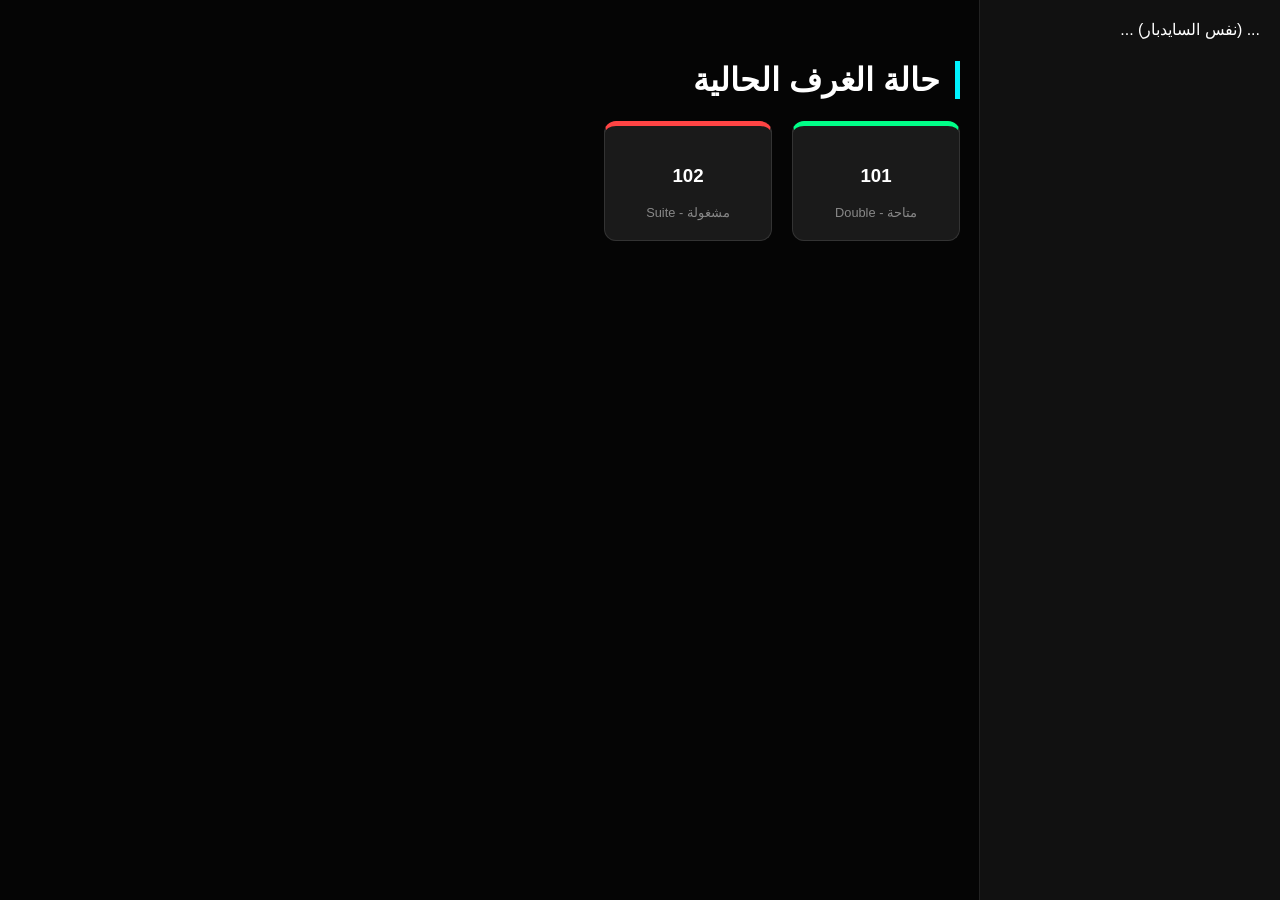
==== frontdesk.html @ c7780a7c "Create frontdesk.html" ====
<!DOCTYPE html>
<html lang="ar">
<head>
    <meta charset="UTF-8">
    <title>الاستقبال | خريطة الغرف</title>
    <link rel="stylesheet" href="style.css">
    <style>
        .rooms-grid { display: grid; grid-template-columns: repeat(auto-fill, minmax(150px, 1fr)); gap: 20px; }
        .room-card { background: #1a1a1a; padding: 20px; border-radius: 12px; text-align: center; border: 1px solid #333; position: relative; }
        .available { border-top: 5px solid #00ff88; }
        .occupied { border-top: 5px solid #ff4444; }
        .cleaning { border-top: 5px solid #ffbb00; }
        .room-card span { display: block; margin-top: 10px; font-size: 0.8em; color: #888; }
    </style>
</head>
<body>
    <div class="sidebar">... (نفس السايدبار) ...</div>
    <div class="container">
        <h1>حالة الغرف الحالية</h1>
        <div class="rooms-grid" id="roomsDisplay">
            <div class="room-card available"><h3>101</h3><span>متاحة - Double</span></div>
            <div class="room-card occupied"><h3>102</h3><span>مشغولة - Suite</span></div>
        </div>
    </div>
</body>
</html>
---- style.css ----
/* Global Styles - Fateen Digital Solution */
:root {
    --bg-color: #050505;
    --card-bg: #111111;
    --primary-cyan: #00f2fe;
    --text-color: #ffffff;
    --accent-glow: 0 0 20px rgba(0, 242, 254, 0.4);
    --border-color: #222;
}

body {
    margin: 0;
    font-family: 'Cairo', sans-serif;
    background-color: var(--bg-color);
    color: var(--text-color);
    display: flex;
    direction: rtl;
}

/* Sidebar */
.sidebar {
    width: 260px;
    height: 100vh;
    background: var(--card-bg);
    border-left: 1px solid var(--border-color);
    position: fixed;
    padding: 20px;
}

.sidebar h2 {
    color: var(--primary-cyan);
    text-shadow: var(--accent-glow);
    text-align: center;
    border-bottom: 1px solid var(--border-color);
    padding-bottom: 20px;
}

.nav-link {
    display: block;
    padding: 15px;
    color: #bbb;
    text-decoration: none;
    margin: 10px 0;
    border-radius: 8px;
    transition: 0.3s;
}

.nav-link:hover, .nav-link.active {
    background: rgba(0, 242, 254, 0.1);
    color: var(--primary-cyan);
    box-shadow: var(--accent-glow);
}

/* Main Content Area */
.container {
    margin-right: 280px;
    padding: 40px;
    width: 100%;
}

/* Cards & Elements */
.card {
    background: var(--card-bg);
    border: 1px solid var(--border-color);
    border-radius: 15px;
    padding: 25px;
    margin-bottom: 20px;
}

h1 { border-right: 5px solid var(--primary-cyan); padding-right: 15px; }

table { width: 100%; border-collapse: collapse; margin-top: 20px; }
th { color: var(--primary-cyan); text-align: right; padding: 15px; border-bottom: 2px solid var(--border-color); }
td { padding: 15px; border-bottom: 1px solid var(--border-color); }

button {
    background: var(--primary-cyan);
    color: #000;
    border: none;
    padding: 12px 25px;
    border-radius: 8px;
    font-weight: bold;
    cursor: pointer;
    box-shadow: var(--accent-glow);
}

input, select {
    background: #1a1a1a;
    border: 1px solid #333;
    color: white;
    padding: 12px;
    border-radius: 8px;
    margin-bottom: 15px;
}
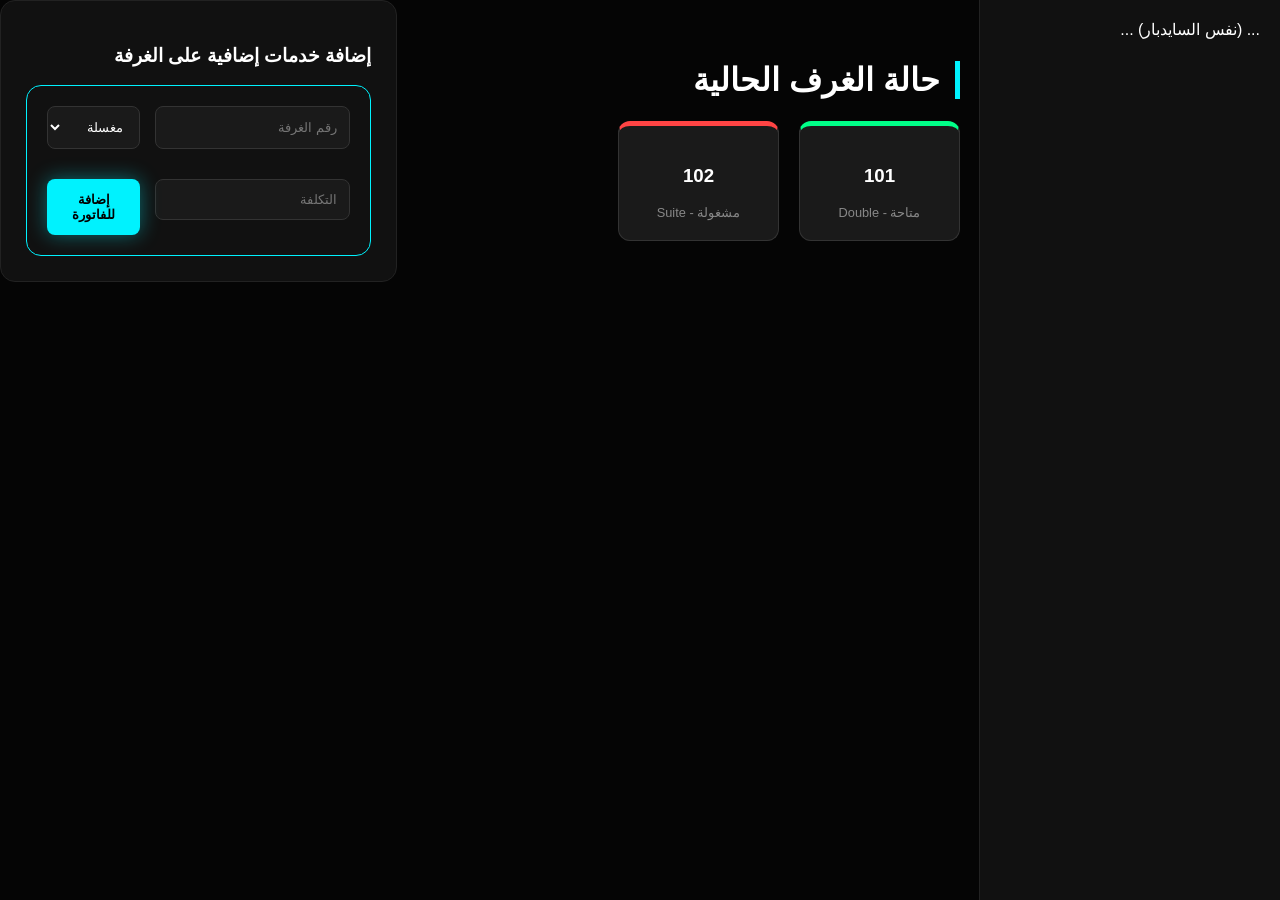
==== commit 7494c973: "Update frontdesk.html" ====
--- a/frontdesk.html
+++ b/frontdesk.html
@@ -22,5 +22,35 @@
             <div class="room-card occupied"><h3>102</h3><span>مشغولة - Suite</span></div>
         </div>
     </div>
+    <div class="card">
+    <h3>إضافة خدمات إضافية على الغرفة</h3>
+    <div class="modal-form">
+        <input type="text" id="targetRoom" placeholder="رقم الغرفة">
+        <select id="serviceType">
+            <option value="Laundry">مغسلة</option>
+            <option value="Restaurant">مطعم</option>
+            <option value="MiniBar">ميني بار</option>
+        </select>
+        <input type="number" id="servicePrice" placeholder="التكلفة">
+        <button onclick="addService()">إضافة للفاتورة</button>
+    </div>
+</div>
+
+<script>
+async function addService() {
+    const data = {
+        sheet: "Services", // تأكد من وجود صفحة بهذا الاسم في الشيت
+        action: "add",
+        data: {
+            room_id: document.getElementById('targetRoom').value,
+            service: document.getElementById('serviceType').value,
+            amount: document.getElementById('servicePrice').value,
+            date: new Date().toLocaleDateString()
+        }
+    };
+    await fetch('YOUR_API_URL', { method: 'POST', body: JSON.stringify(data) });
+    alert("تمت إضافة الخدمة لحساب الغرفة");
+}
+</script>
 </body>
 </html>
--- a/style.css
+++ b/style.css
@@ -92,3 +92,18 @@
     border-radius: 8px;
     margin-bottom: 15px;
 }
+/* تحسينات إضافية للهوية البصرية */
+.status-badge { padding: 5px 10px; border-radius: 20px; font-size: 12px; }
+.bg-success { background: rgba(0, 255, 136, 0.2); color: #00ff88; }
+.bg-danger { background: rgba(255, 68, 68, 0.2); color: #ff4444; }
+
+.modal-form {
+    display: grid;
+    grid-template-columns: 1fr 1fr;
+    gap: 15px;
+    background: var(--card-bg);
+    padding: 20px;
+    border-radius: 15px;
+    border: 1px solid var(--primary-cyan);
+}
+.full-width { grid-column: span 2; }
